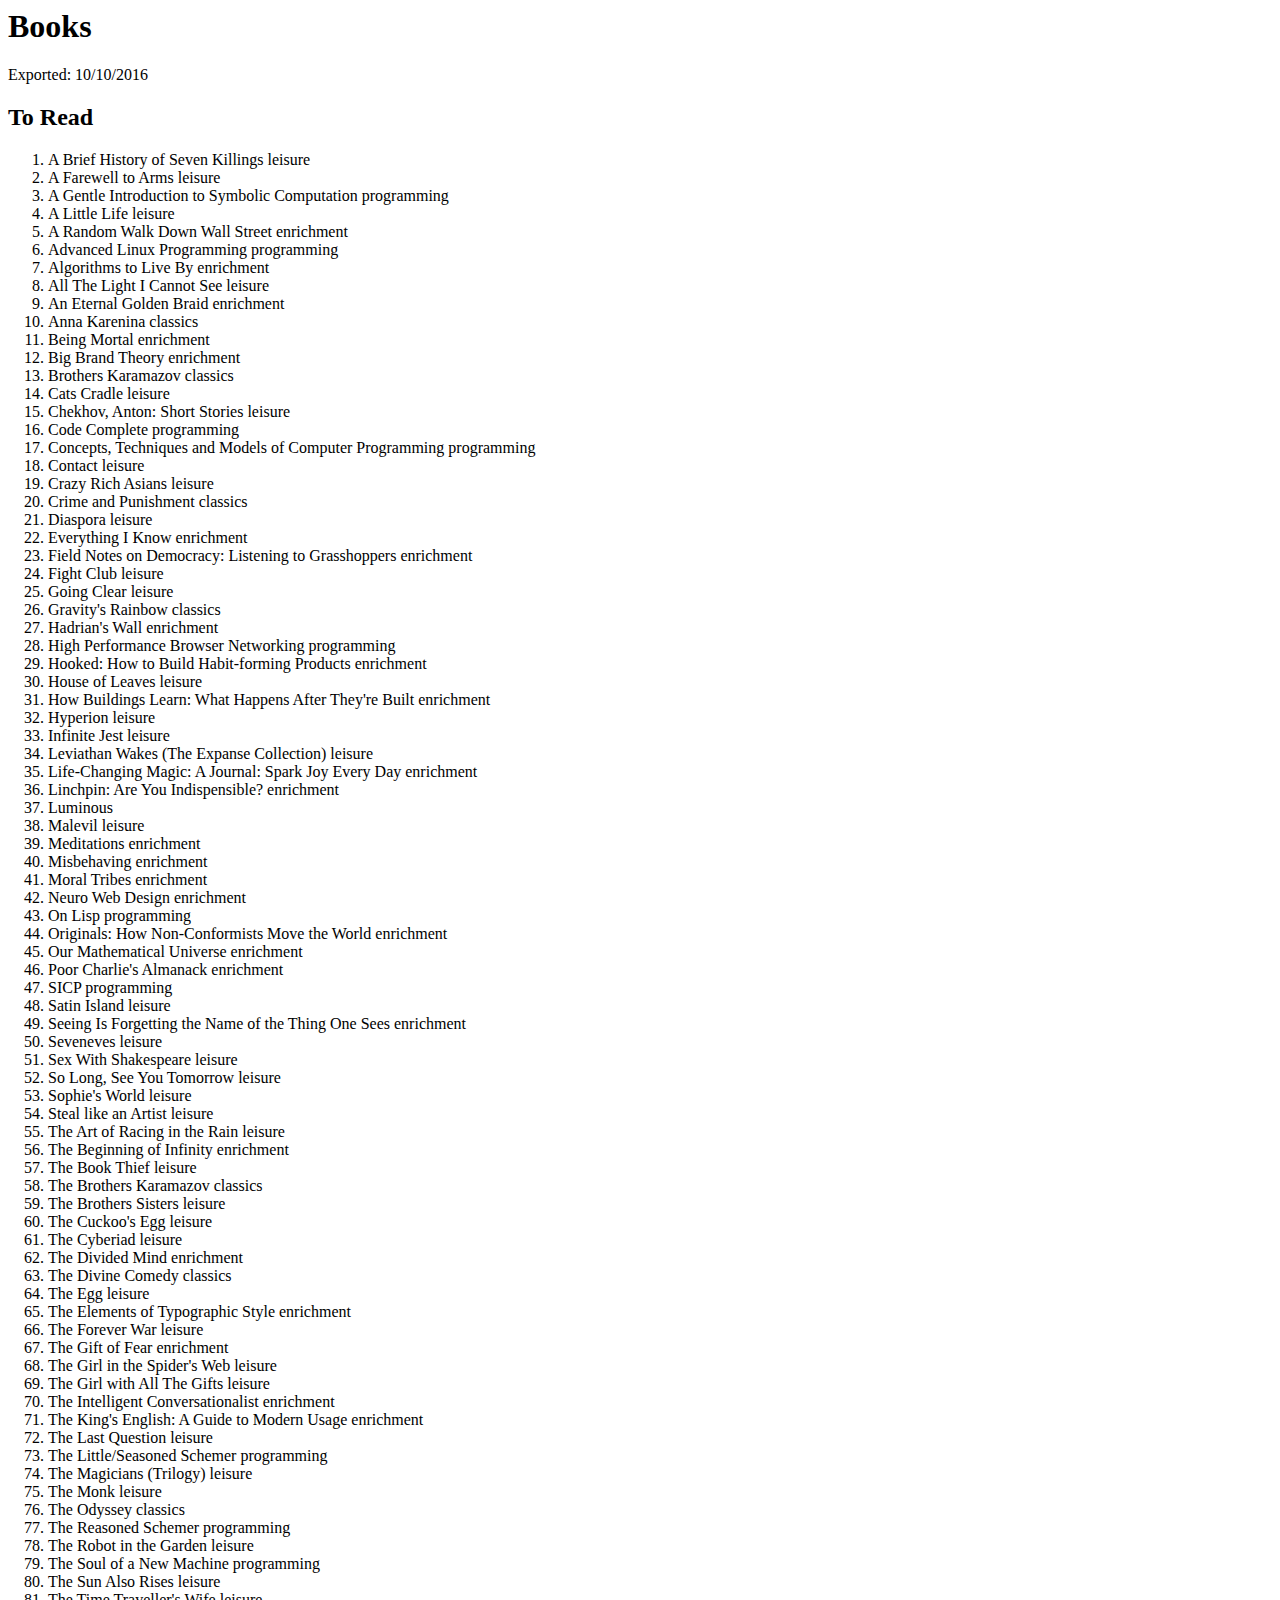
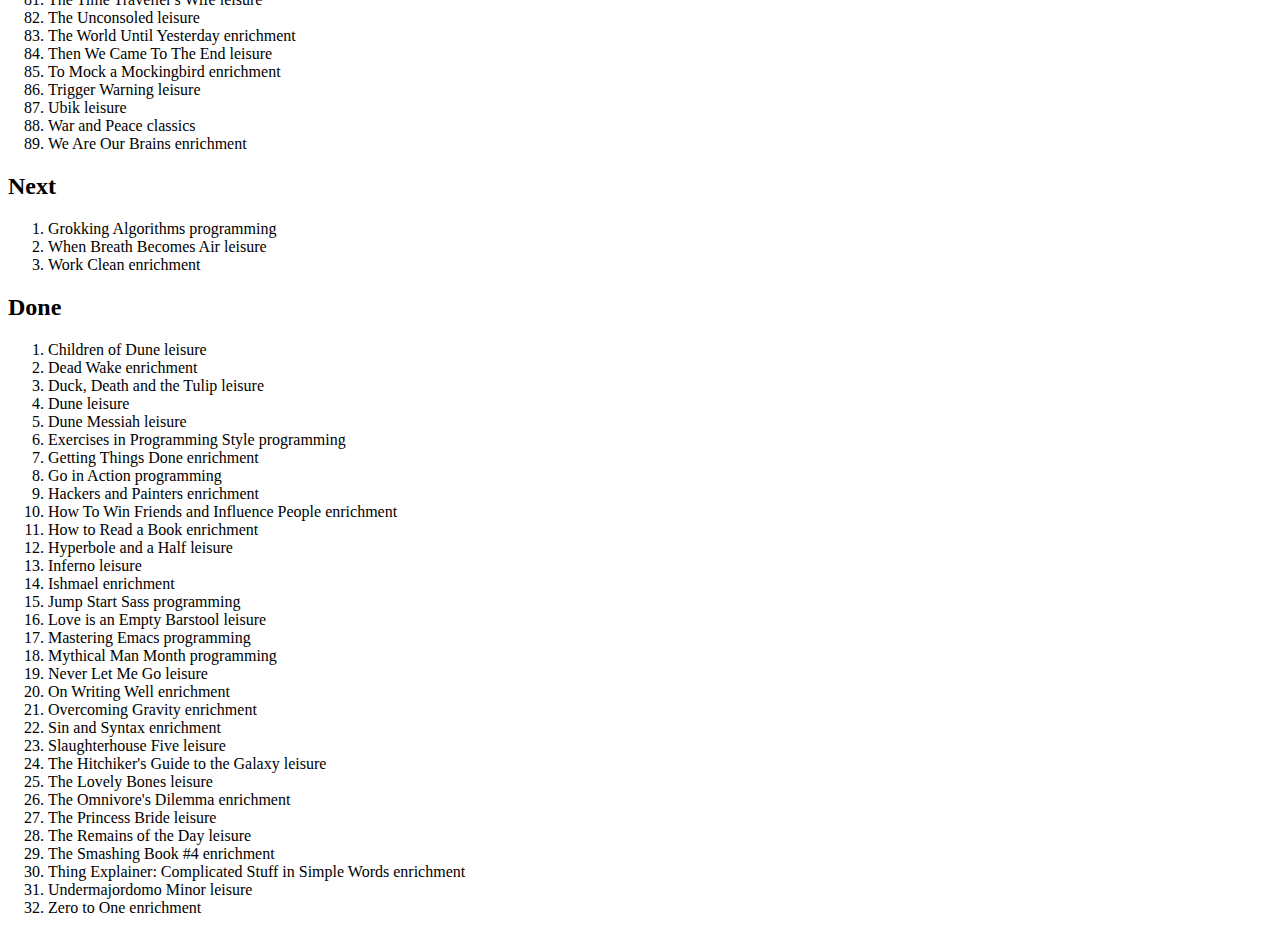
==== index.html @ 01408e84 "Initial Commit" ====
<html>
  <head>
    <title>Jethro Kuan | Books</title> 
    <link rel="stylesheet" href="/css/books.css" type="text/css" media="screen" />
  </head>
  <body>
    <h1>Books</h1>
    <p class="desc">Exported: 10/10/2016</p> 
    <section class="to_read">
      <h2>To Read</h2>
      <ol>
        
          <li class="to_read">A Brief History of Seven Killings <span class="tag">leisure</span></li>
        
          <li class="to_read">A Farewell to Arms <span class="tag">leisure</span></li>
        
          <li class="to_read">A Gentle Introduction to Symbolic Computation <span class="tag">programming</span></li>
        
          <li class="to_read">A Little Life <span class="tag">leisure</span></li>
        
          <li class="to_read">A Random Walk Down Wall Street <span class="tag">enrichment</span></li>
        
          <li class="to_read">Advanced Linux Programming <span class="tag">programming</span></li>
        
          <li class="to_read">Algorithms to Live By <span class="tag">enrichment</span></li>
        
          <li class="to_read">All The Light I Cannot See <span class="tag">leisure</span></li>
        
          <li class="to_read">An Eternal Golden Braid <span class="tag">enrichment</span></li>
        
          <li class="to_read">Anna Karenina <span class="tag">classics</span></li>
        
          <li class="to_read">Being Mortal <span class="tag">enrichment</span></li>
        
          <li class="to_read">Big Brand Theory <span class="tag">enrichment</span></li>
        
          <li class="to_read">Brothers Karamazov <span class="tag">classics</span></li>
        
          <li class="to_read">Cats Cradle <span class="tag">leisure</span></li>
        
          <li class="to_read">Chekhov, Anton: Short Stories <span class="tag">leisure</span></li>
        
          <li class="to_read">Code Complete <span class="tag">programming</span></li>
        
          <li class="to_read">Concepts, Techniques and Models of Computer Programming <span class="tag">programming</span></li>
        
          <li class="to_read">Contact <span class="tag">leisure</span></li>
        
          <li class="to_read">Crazy Rich Asians <span class="tag">leisure</span></li>
        
          <li class="to_read">Crime and Punishment <span class="tag">classics</span></li>
        
          <li class="to_read">Diaspora <span class="tag">leisure</span></li>
        
          <li class="to_read">Everything I Know <span class="tag">enrichment</span></li>
        
          <li class="to_read">Field Notes on Democracy: Listening to Grasshoppers <span class="tag">enrichment</span></li>
        
          <li class="to_read">Fight Club <span class="tag">leisure</span></li>
        
          <li class="to_read">Going Clear <span class="tag">leisure</span></li>
        
          <li class="to_read">Gravity's Rainbow <span class="tag">classics</span></li>
        
          <li class="to_read">Hadrian's Wall <span class="tag">enrichment</span></li>
        
          <li class="to_read">High Performance Browser Networking <span class="tag">programming</span></li>
        
          <li class="to_read">Hooked: How to Build Habit-forming Products <span class="tag">enrichment</span></li>
        
          <li class="to_read">House of Leaves <span class="tag">leisure</span></li>
        
          <li class="to_read">How Buildings Learn: What Happens After They're Built <span class="tag">enrichment</span></li>
        
          <li class="to_read">Hyperion <span class="tag">leisure</span></li>
        
          <li class="to_read">Infinite Jest <span class="tag">leisure</span></li>
        
          <li class="to_read">Leviathan Wakes (The Expanse Collection) <span class="tag">leisure</span></li>
        
          <li class="to_read">Life-Changing Magic: A Journal: Spark Joy Every Day <span class="tag">enrichment</span></li>
        
          <li class="to_read">Linchpin: Are You Indispensible? <span class="tag">enrichment</span></li>
        
          <li class="to_read">Luminous <span class="tag"></span></li>
        
          <li class="to_read">Malevil <span class="tag">leisure</span></li>
        
          <li class="to_read">Meditations <span class="tag">enrichment</span></li>
        
          <li class="to_read">Misbehaving <span class="tag">enrichment</span></li>
        
          <li class="to_read">Moral Tribes <span class="tag">enrichment</span></li>
        
          <li class="to_read">Neuro Web Design <span class="tag">enrichment</span></li>
        
          <li class="to_read">On Lisp <span class="tag">programming</span></li>
        
          <li class="to_read">Originals: How Non-Conformists Move the World <span class="tag">enrichment</span></li>
        
          <li class="to_read">Our Mathematical Universe <span class="tag">enrichment</span></li>
        
          <li class="to_read">Poor Charlie's Almanack <span class="tag">enrichment</span></li>
        
          <li class="to_read">SICP <span class="tag">programming</span></li>
        
          <li class="to_read">Satin Island <span class="tag">leisure</span></li>
        
          <li class="to_read">Seeing Is Forgetting the Name of the Thing One Sees <span class="tag">enrichment</span></li>
        
          <li class="to_read">Seveneves <span class="tag">leisure</span></li>
        
          <li class="to_read">Sex With Shakespeare <span class="tag">leisure</span></li>
        
          <li class="to_read">So Long, See You Tomorrow <span class="tag">leisure</span></li>
        
          <li class="to_read">Sophie's World <span class="tag">leisure</span></li>
        
          <li class="to_read">Steal like an Artist <span class="tag">leisure</span></li>
        
          <li class="to_read">The Art of Racing in the Rain <span class="tag">leisure</span></li>
        
          <li class="to_read">The Beginning of Infinity <span class="tag">enrichment</span></li>
        
          <li class="to_read">The Book Thief <span class="tag">leisure</span></li>
        
          <li class="to_read">The Brothers Karamazov <span class="tag">classics</span></li>
        
          <li class="to_read">The Brothers Sisters <span class="tag">leisure</span></li>
        
          <li class="to_read">The Cuckoo's Egg <span class="tag">leisure</span></li>
        
          <li class="to_read">The Cyberiad <span class="tag">leisure</span></li>
        
          <li class="to_read">The Divided Mind <span class="tag">enrichment</span></li>
        
          <li class="to_read">The Divine Comedy <span class="tag">classics</span></li>
        
          <li class="to_read">The Egg <span class="tag">leisure</span></li>
        
          <li class="to_read">The Elements of Typographic Style <span class="tag">enrichment</span></li>
        
          <li class="to_read">The Forever War <span class="tag">leisure</span></li>
        
          <li class="to_read">The Gift of Fear <span class="tag">enrichment</span></li>
        
          <li class="to_read">The Girl in the Spider's Web <span class="tag">leisure</span></li>
        
          <li class="to_read">The Girl with All The Gifts <span class="tag">leisure</span></li>
        
          <li class="to_read">The Intelligent Conversationalist <span class="tag">enrichment</span></li>
        
          <li class="to_read">The King's English: A Guide to Modern Usage <span class="tag">enrichment</span></li>
        
          <li class="to_read">The Last Question <span class="tag">leisure</span></li>
        
          <li class="to_read">The Little/Seasoned Schemer <span class="tag">programming</span></li>
        
          <li class="to_read">The Magicians (Trilogy) <span class="tag">leisure</span></li>
        
          <li class="to_read">The Monk <span class="tag">leisure</span></li>
        
          <li class="to_read">The Odyssey <span class="tag">classics</span></li>
        
          <li class="to_read">The Reasoned Schemer <span class="tag">programming</span></li>
        
          <li class="to_read">The Robot in the Garden <span class="tag">leisure</span></li>
        
          <li class="to_read">The Soul of a New Machine <span class="tag">programming</span></li>
        
          <li class="to_read">The Sun Also Rises <span class="tag">leisure</span></li>
        
          <li class="to_read">The Time Traveller's Wife <span class="tag">leisure</span></li>
        
          <li class="to_read">The Unconsoled <span class="tag">leisure</span></li>
        
          <li class="to_read">The World Until Yesterday <span class="tag">enrichment</span></li>
        
          <li class="to_read">Then We Came To The End <span class="tag">leisure</span></li>
        
          <li class="to_read">To Mock a Mockingbird <span class="tag">enrichment</span></li>
        
          <li class="to_read">Trigger Warning <span class="tag">leisure</span></li>
        
          <li class="to_read">Ubik <span class="tag">leisure</span></li>
        
          <li class="to_read">War and Peace <span class="tag">classics</span></li>
        
          <li class="to_read">We Are Our Brains <span class="tag">enrichment</span></li>
        
      </ol>
    </section>
    <section class="next">
      <h2>Next</h2>
      <ol>
        
          <li class="next">Grokking Algorithms <span class="tag">programming</span></li>
        
          <li class="next">When Breath Becomes Air <span class="tag">leisure</span></li>
        
          <li class="next">Work Clean <span class="tag">enrichment</span></li>
                
      </ol>
    </section>
    <section class="done">
      <h2>Done</h2>
      <ol>
        
          <li class="done">Children of Dune <span class="tag">leisure</span></li>
        
          <li class="done">Dead Wake <span class="tag">enrichment</span></li>
        
          <li class="done">Duck, Death and the Tulip <span class="tag">leisure</span></li>
        
          <li class="done">Dune <span class="tag">leisure</span></li>
        
          <li class="done">Dune Messiah <span class="tag">leisure</span></li>
        
          <li class="done">Exercises in Programming Style <span class="tag">programming</span></li>
        
          <li class="done">Getting Things Done <span class="tag">enrichment</span></li>
        
          <li class="done">Go in Action <span class="tag">programming</span></li>
        
          <li class="done">Hackers and Painters <span class="tag">enrichment</span></li>
        
          <li class="done">How To Win Friends and Influence People <span class="tag">enrichment</span></li>
        
          <li class="done">How to Read a Book <span class="tag">enrichment</span></li>
        
          <li class="done">Hyperbole and a Half <span class="tag">leisure</span></li>
        
          <li class="done">Inferno <span class="tag">leisure</span></li>
        
          <li class="done">Ishmael <span class="tag">enrichment</span></li>
        
          <li class="done">Jump Start Sass <span class="tag">programming</span></li>
        
          <li class="done">Love is an Empty Barstool <span class="tag">leisure</span></li>
        
          <li class="done">Mastering Emacs <span class="tag">programming</span></li>
        
          <li class="done">Mythical Man Month <span class="tag">programming</span></li>
        
          <li class="done">Never Let Me Go <span class="tag">leisure</span></li>
        
          <li class="done">On Writing Well <span class="tag">enrichment</span></li>
        
          <li class="done">Overcoming Gravity <span class="tag">enrichment</span></li>
        
          <li class="done">Sin and Syntax <span class="tag">enrichment</span></li>
        
          <li class="done">Slaughterhouse Five <span class="tag">leisure</span></li>
        
          <li class="done">The Hitchiker's Guide to the Galaxy <span class="tag">leisure</span></li>
        
          <li class="done">The Lovely Bones <span class="tag">leisure</span></li>
        
          <li class="done">The Omnivore's Dilemma <span class="tag">enrichment</span></li>
        
          <li class="done">The Princess Bride <span class="tag">leisure</span></li>
        
          <li class="done">The Remains of the Day <span class="tag">leisure</span></li>
        
          <li class="done">The Smashing Book #4 <span class="tag">enrichment</span></li>
        
          <li class="done">Thing Explainer: Complicated Stuff in Simple Words <span class="tag">enrichment</span></li>
        
          <li class="done">Undermajordomo Minor <span class="tag">leisure</span></li>
        
          <li class="done">Zero to One <span class="tag">enrichment</span></li>
        
      </ol>
    </section>
  </body>
</html>
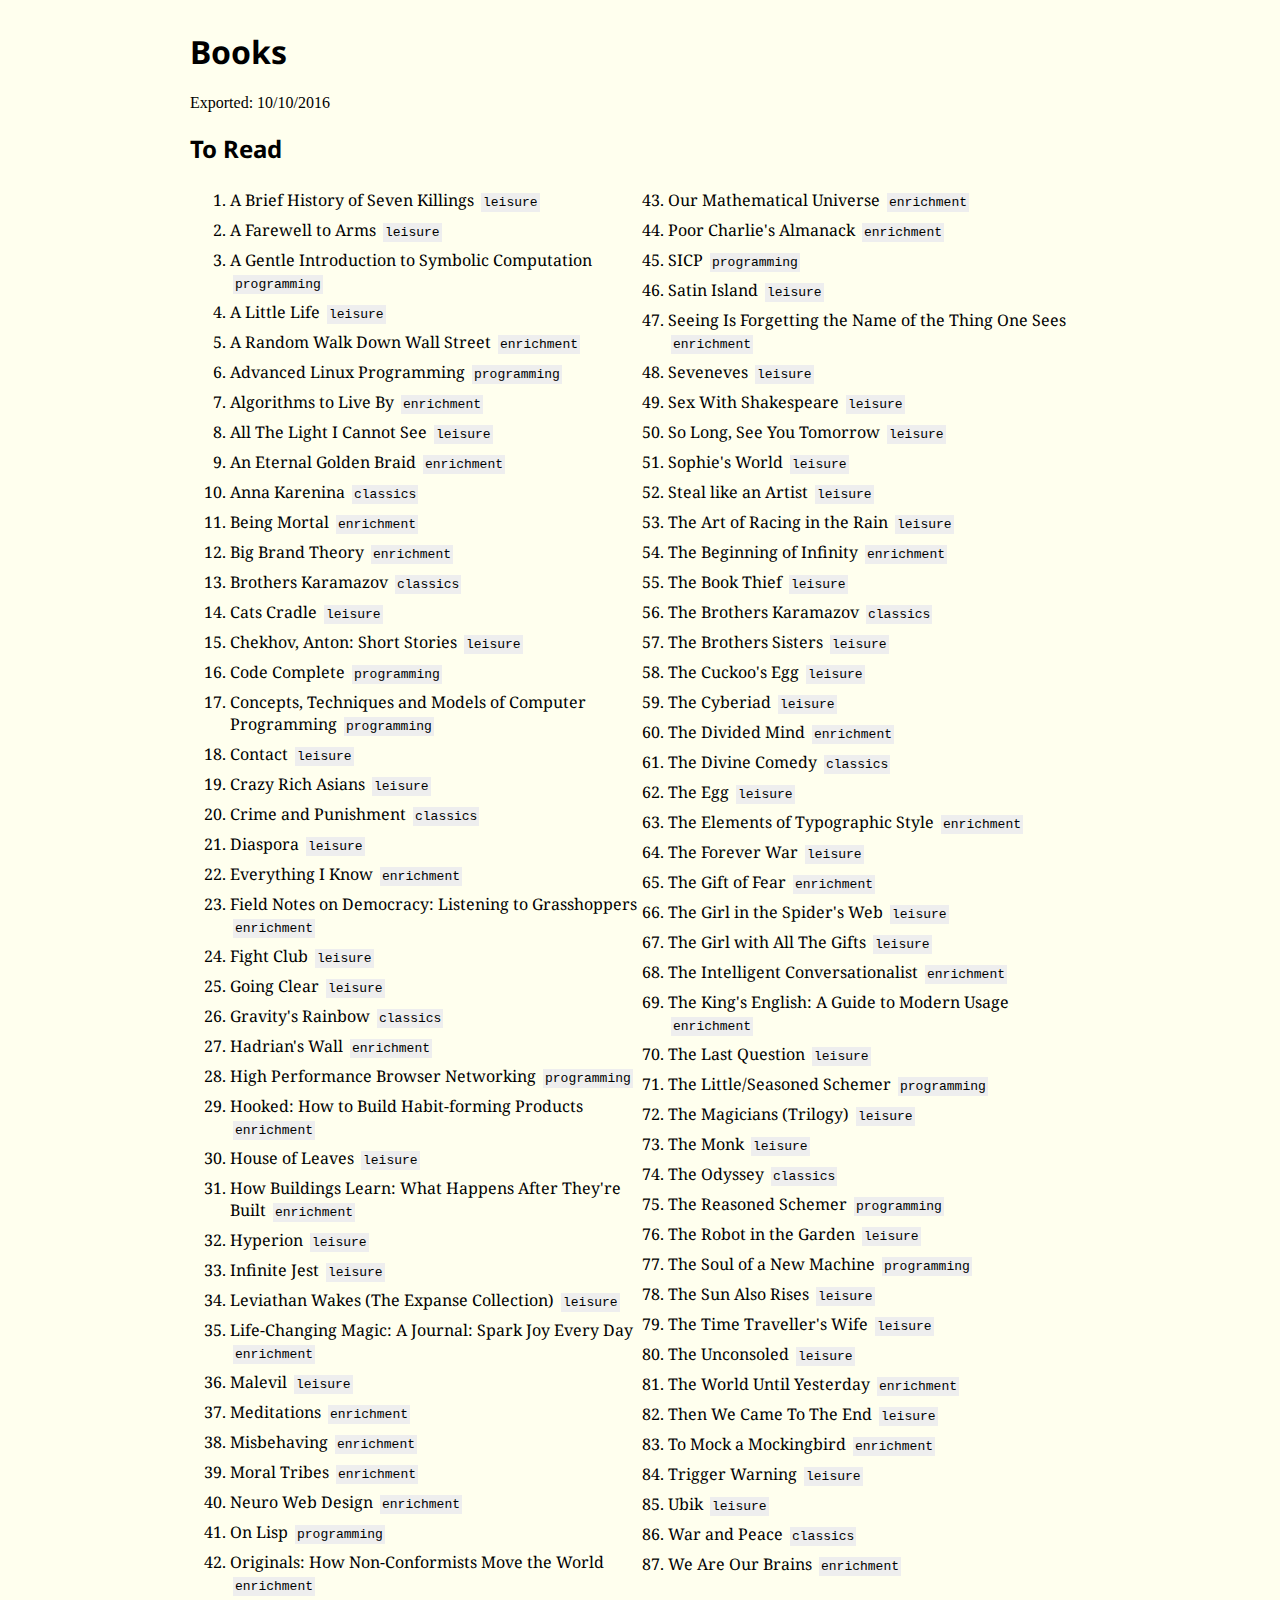
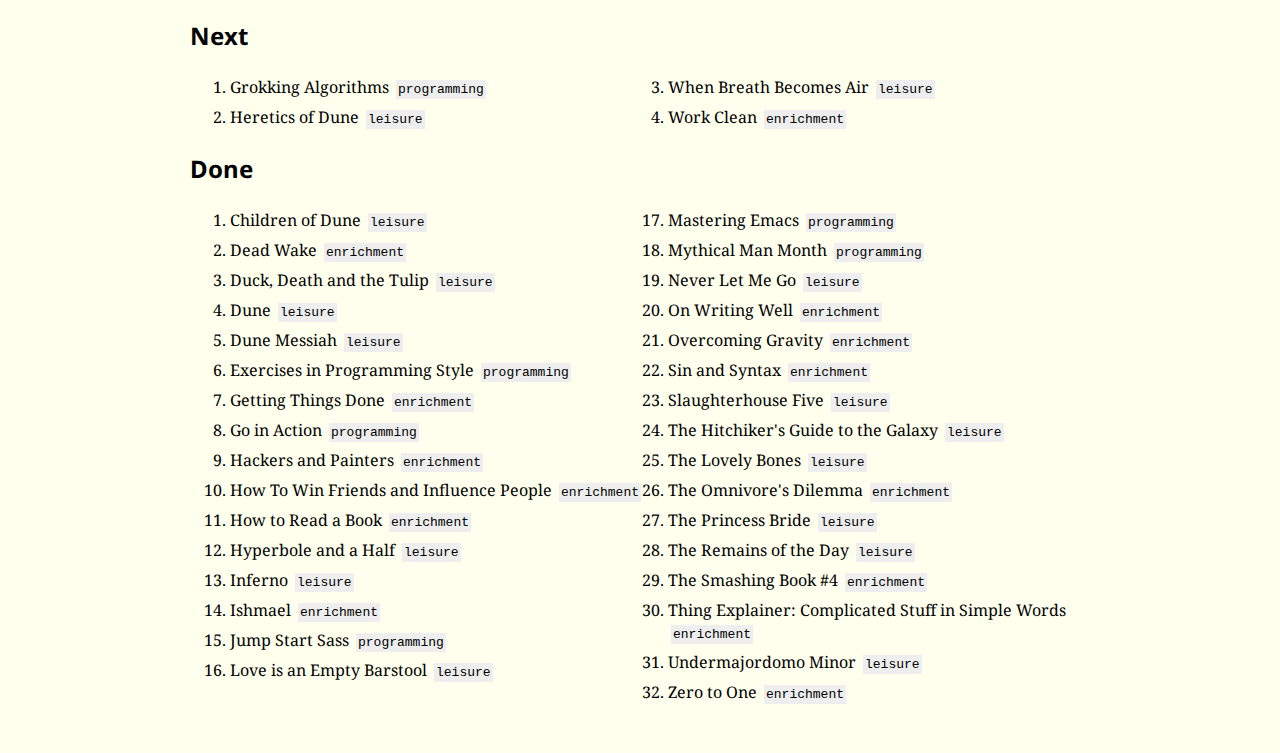
==== commit 78fe820c: "New changes: Mon Oct 10 13:41:34 SGT 2016" ====
--- a/index.html
+++ b/index.html
@@ -80,10 +80,6 @@
         
           <li class="to_read">Life-Changing Magic: A Journal: Spark Joy Every Day <span class="tag">enrichment</span></li>
         
-          <li class="to_read">Linchpin: Are You Indispensible? <span class="tag">enrichment</span></li>
-        
-          <li class="to_read">Luminous <span class="tag"></span></li>
-        
           <li class="to_read">Malevil <span class="tag">leisure</span></li>
         
           <li class="to_read">Meditations <span class="tag">enrichment</span></li>
@@ -195,6 +191,8 @@
       <ol>
         
           <li class="next">Grokking Algorithms <span class="tag">programming</span></li>
+        
+          <li class="next">Heretics of Dune <span class="tag">leisure</span></li>
         
           <li class="next">When Breath Becomes Air <span class="tag">leisure</span></li>
         
--- a/css/books.css
+++ b/css/books.css
@@ -0,0 +1,33 @@
+@import 'https://fonts.googleapis.com/css?family=Noto+Sans:700|Noto+Serif';
+html {    
+    background-color: #ffe;
+}
+
+body {
+    max-width: 900px;
+    margin: auto;
+    padding: 30px 0;
+}
+
+h1, h2 {
+    font-family: "Noto Sans", sans-serif;
+    font-weight: 700;
+}
+
+ol {
+    -webkit-columns: auto 2; /* Chrome, Safari, Opera */
+    -moz-columns: auto 2; /* Firefox */
+    columns: auto 2; 
+}
+
+li {
+    font-family: "Noto Serif", "Georgia", serif;
+    padding: 4px 0;
+}
+
+.tag {
+    background-color: #eee ;
+    padding: 2px;
+    margin-left: 3px;
+    font-family: monospace;
+}
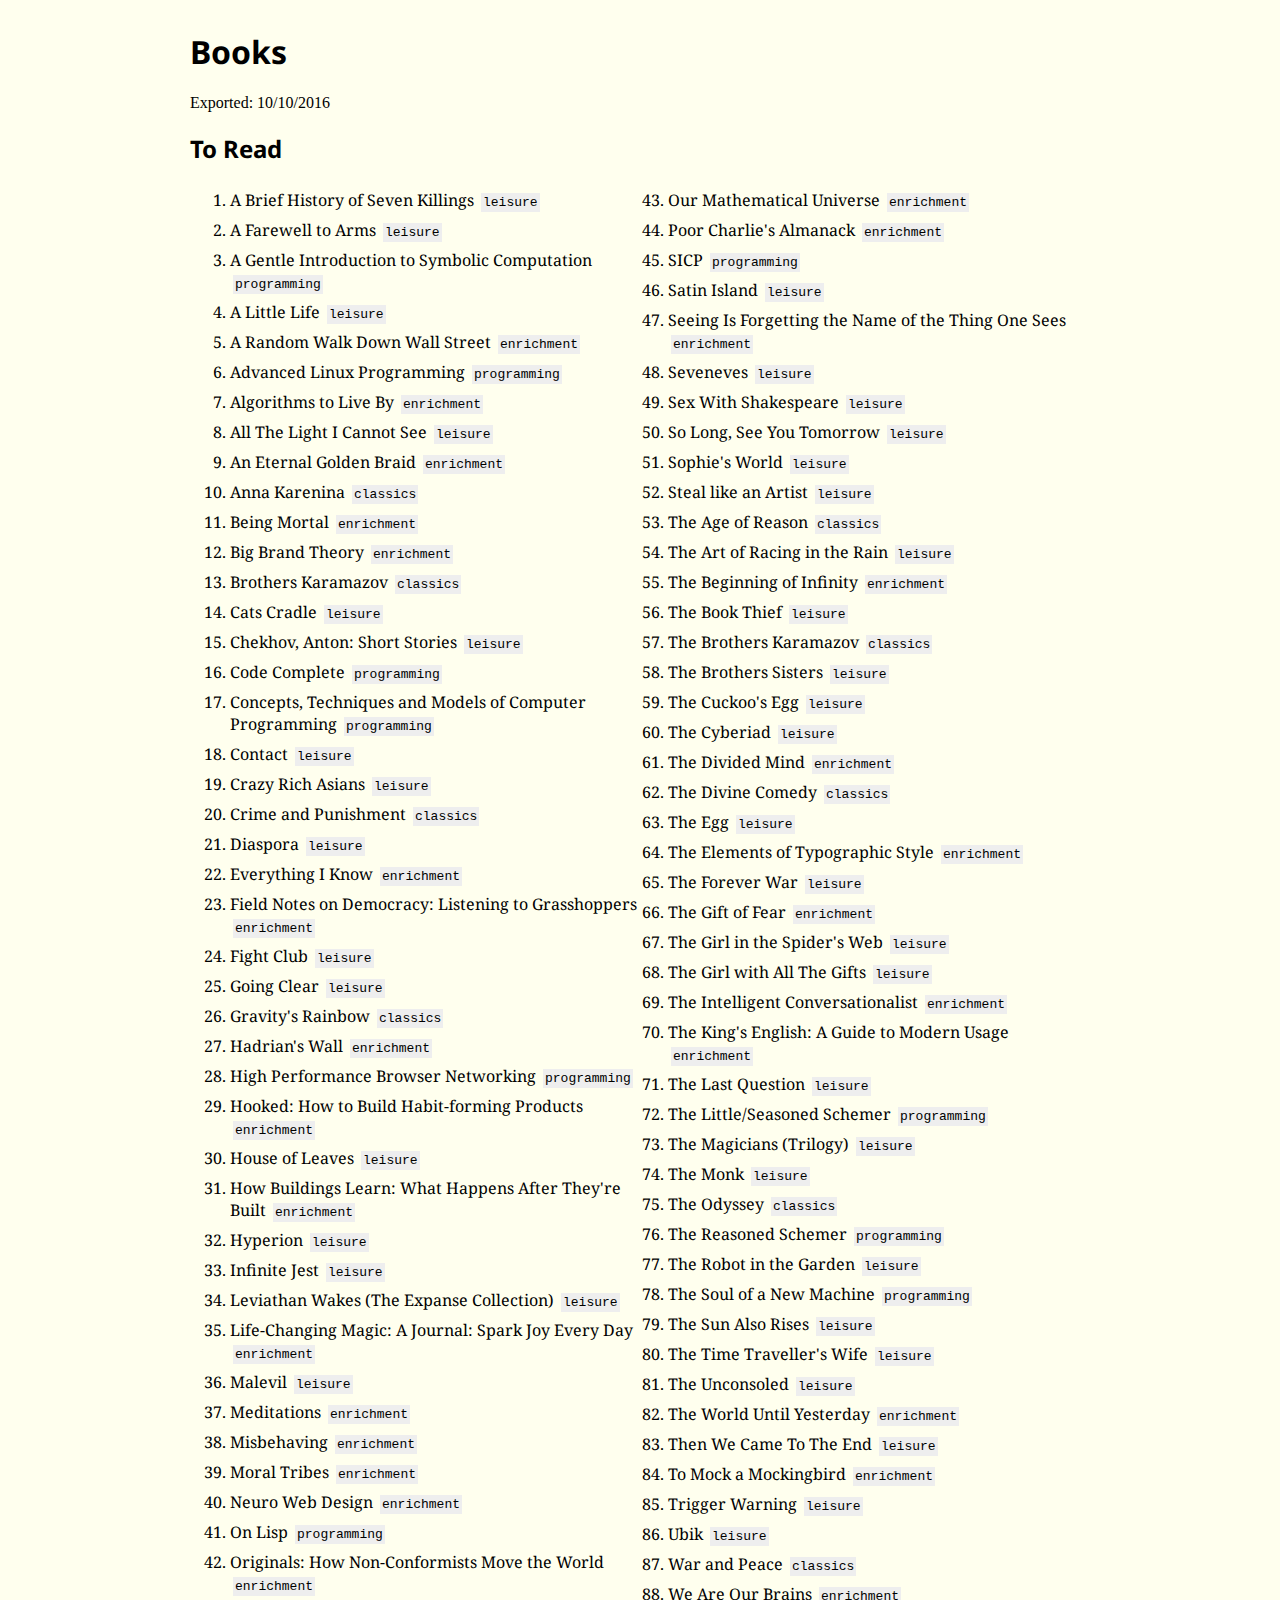
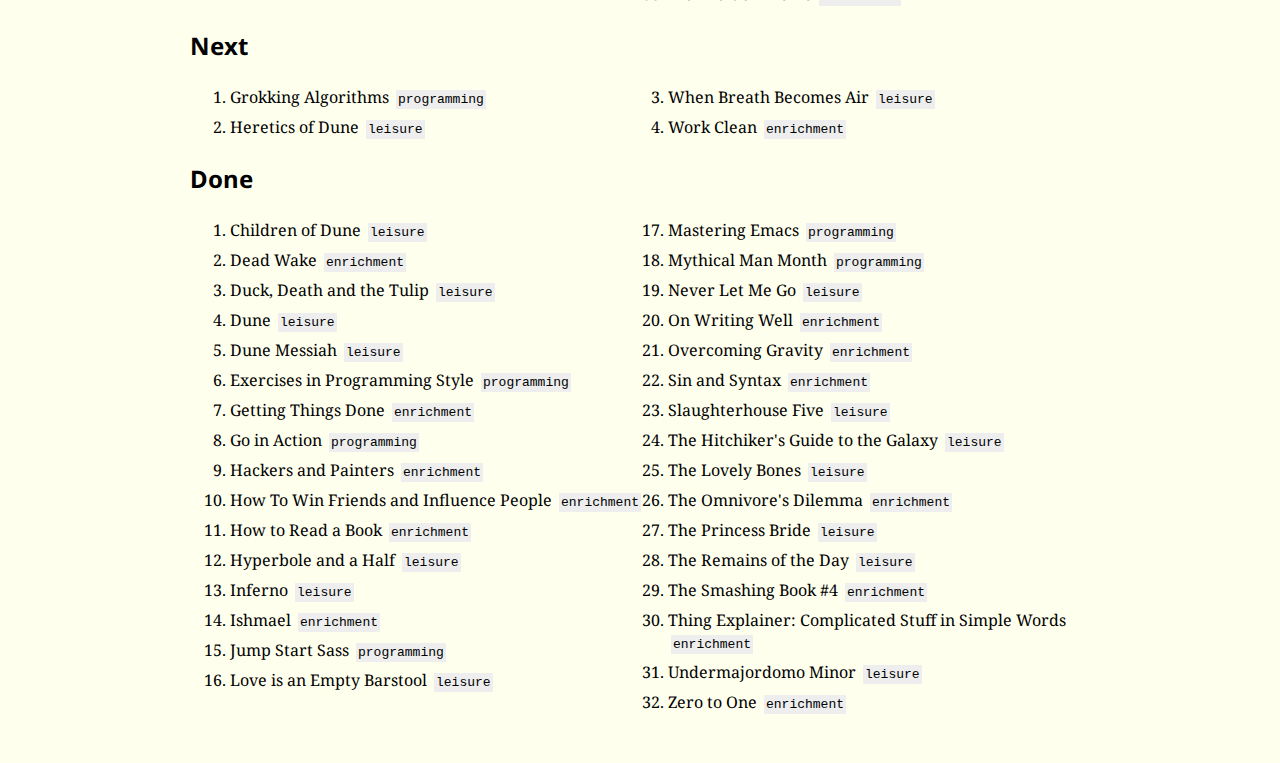
==== commit 860d8684: "New changes: Mon Oct 10 13:44:58 SGT 2016" ====
--- a/index.html
+++ b/index.html
@@ -114,6 +114,8 @@
         
           <li class="to_read">Steal like an Artist <span class="tag">leisure</span></li>
         
+          <li class="to_read">The Age of Reason <span class="tag">classics</span></li>
+        
           <li class="to_read">The Art of Racing in the Rain <span class="tag">leisure</span></li>
         
           <li class="to_read">The Beginning of Infinity <span class="tag">enrichment</span></li>
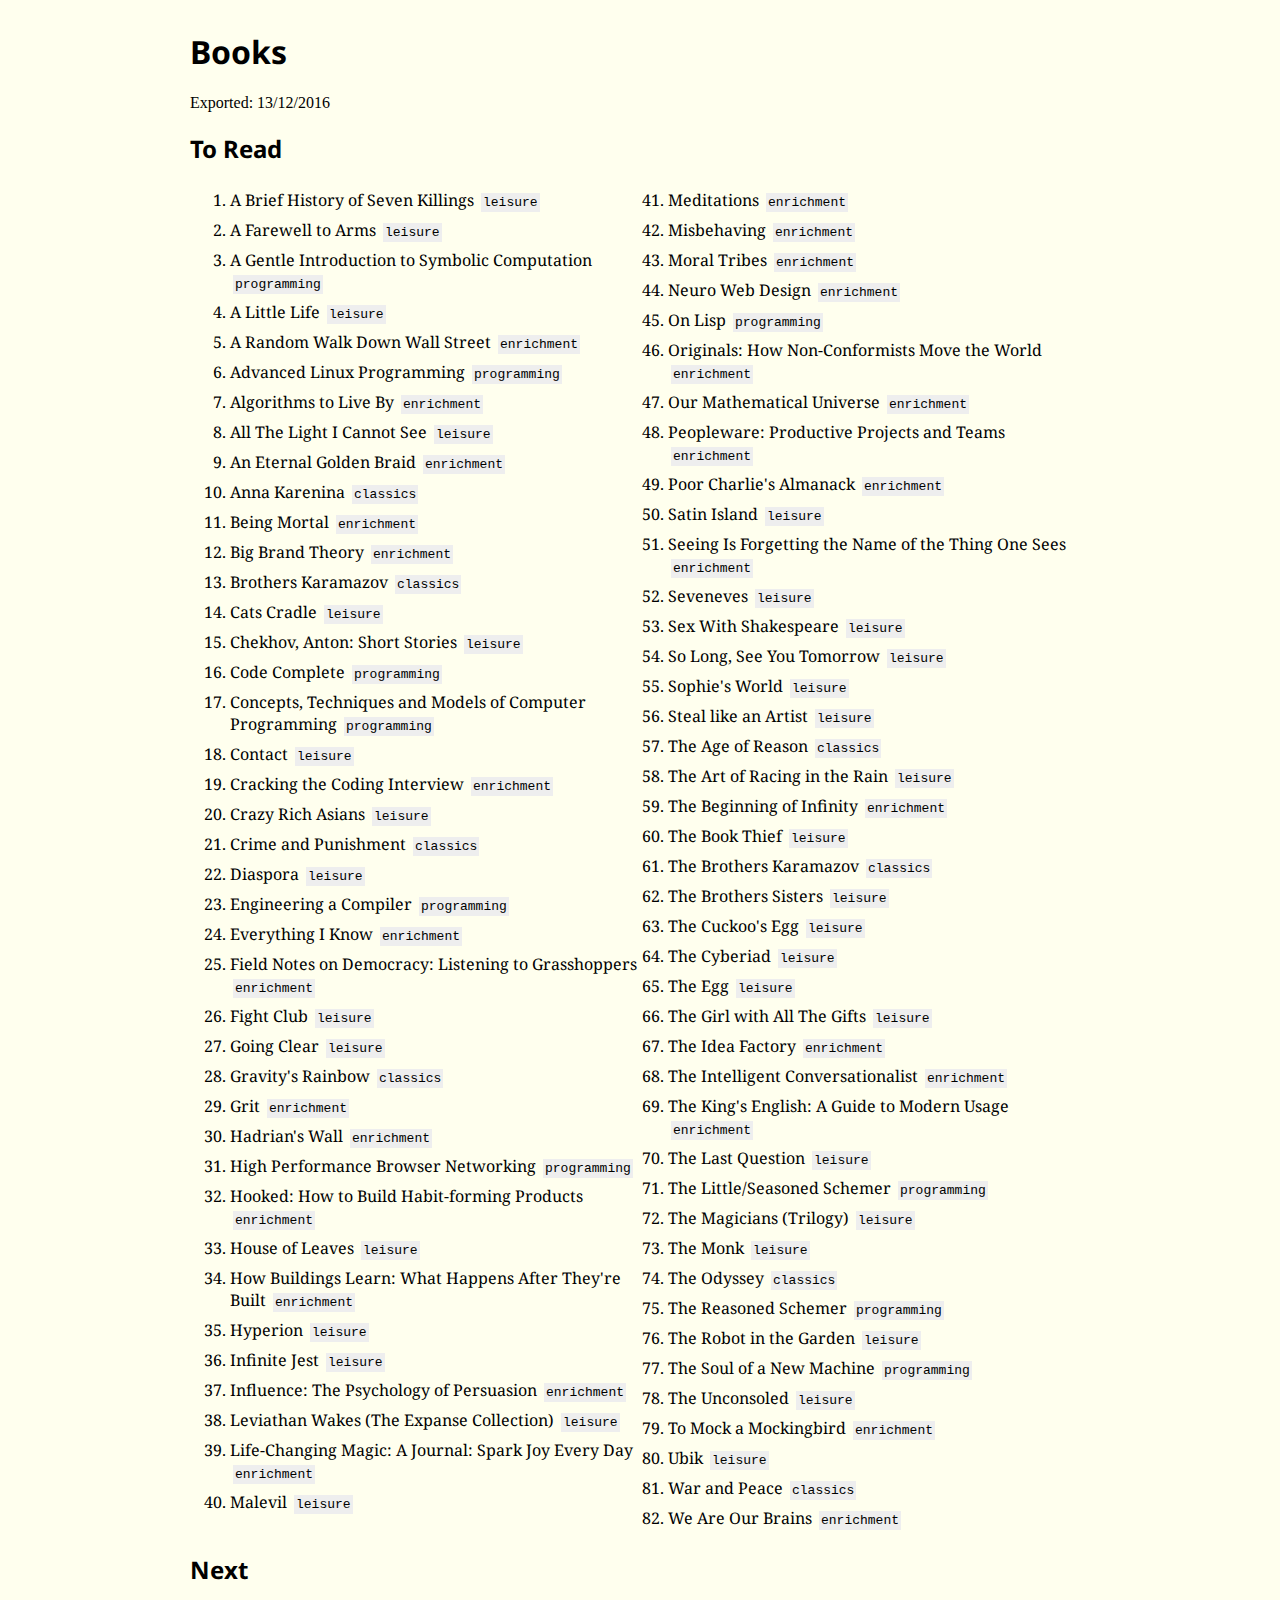
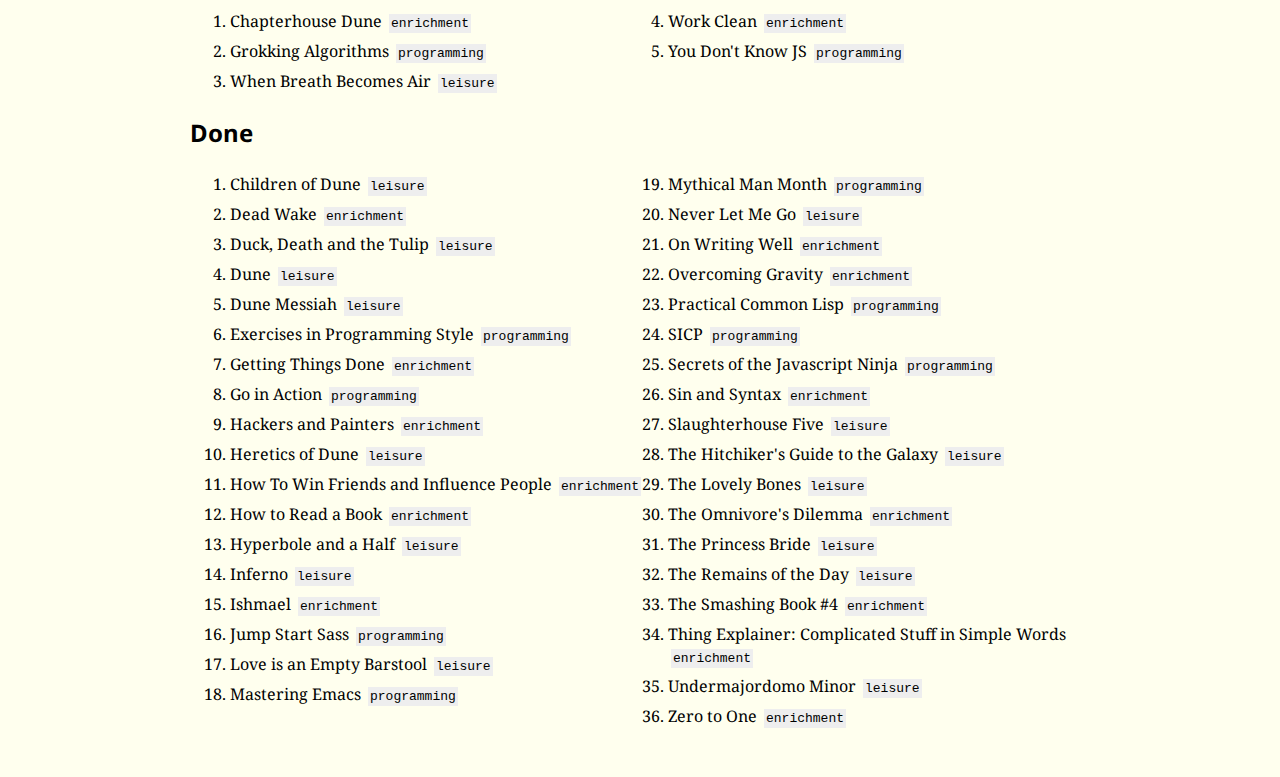
==== commit 0e7de7be: "New changes: Tue Dec 13 15:40:46 SGT 2016" ====
--- a/index.html
+++ b/index.html
@@ -5,7 +5,7 @@
   </head>
   <body>
     <h1>Books</h1>
-    <p class="desc">Exported: 10/10/2016</p> 
+    <p class="desc">Exported: 13/12/2016</p> 
     <section class="to_read">
       <h2>To Read</h2>
       <ol>
@@ -46,12 +46,16 @@
         
           <li class="to_read">Contact <span class="tag">leisure</span></li>
         
+          <li class="to_read">Cracking the Coding Interview <span class="tag">enrichment</span></li>
+        
           <li class="to_read">Crazy Rich Asians <span class="tag">leisure</span></li>
         
           <li class="to_read">Crime and Punishment <span class="tag">classics</span></li>
         
           <li class="to_read">Diaspora <span class="tag">leisure</span></li>
         
+          <li class="to_read">Engineering a Compiler <span class="tag">programming</span></li>
+        
           <li class="to_read">Everything I Know <span class="tag">enrichment</span></li>
         
           <li class="to_read">Field Notes on Democracy: Listening to Grasshoppers <span class="tag">enrichment</span></li>
@@ -62,6 +66,8 @@
         
           <li class="to_read">Gravity's Rainbow <span class="tag">classics</span></li>
         
+          <li class="to_read">Grit <span class="tag">enrichment</span></li>
+        
           <li class="to_read">Hadrian's Wall <span class="tag">enrichment</span></li>
         
           <li class="to_read">High Performance Browser Networking <span class="tag">programming</span></li>
@@ -76,6 +82,8 @@
         
           <li class="to_read">Infinite Jest <span class="tag">leisure</span></li>
         
+          <li class="to_read">Influence: The Psychology of Persuasion <span class="tag">enrichment</span></li>
+        
           <li class="to_read">Leviathan Wakes (The Expanse Collection) <span class="tag">leisure</span></li>
         
           <li class="to_read">Life-Changing Magic: A Journal: Spark Joy Every Day <span class="tag">enrichment</span></li>
@@ -96,10 +104,10 @@
         
           <li class="to_read">Our Mathematical Universe <span class="tag">enrichment</span></li>
         
+          <li class="to_read">Peopleware: Productive Projects and Teams <span class="tag">enrichment</span></li>
+        
           <li class="to_read">Poor Charlie's Almanack <span class="tag">enrichment</span></li>
         
-          <li class="to_read">SICP <span class="tag">programming</span></li>
-        
           <li class="to_read">Satin Island <span class="tag">leisure</span></li>
         
           <li class="to_read">Seeing Is Forgetting the Name of the Thing One Sees <span class="tag">enrichment</span></li>
@@ -130,22 +138,12 @@
         
           <li class="to_read">The Cyberiad <span class="tag">leisure</span></li>
         
-          <li class="to_read">The Divided Mind <span class="tag">enrichment</span></li>
-        
-          <li class="to_read">The Divine Comedy <span class="tag">classics</span></li>
-        
           <li class="to_read">The Egg <span class="tag">leisure</span></li>
         
-          <li class="to_read">The Elements of Typographic Style <span class="tag">enrichment</span></li>
-        
-          <li class="to_read">The Forever War <span class="tag">leisure</span></li>
-        
-          <li class="to_read">The Gift of Fear <span class="tag">enrichment</span></li>
-        
-          <li class="to_read">The Girl in the Spider's Web <span class="tag">leisure</span></li>
-        
           <li class="to_read">The Girl with All The Gifts <span class="tag">leisure</span></li>
         
+          <li class="to_read">The Idea Factory <span class="tag">enrichment</span></li>
+        
           <li class="to_read">The Intelligent Conversationalist <span class="tag">enrichment</span></li>
         
           <li class="to_read">The King's English: A Guide to Modern Usage <span class="tag">enrichment</span></li>
@@ -166,19 +164,9 @@
         
           <li class="to_read">The Soul of a New Machine <span class="tag">programming</span></li>
         
-          <li class="to_read">The Sun Also Rises <span class="tag">leisure</span></li>
-        
-          <li class="to_read">The Time Traveller's Wife <span class="tag">leisure</span></li>
-        
           <li class="to_read">The Unconsoled <span class="tag">leisure</span></li>
         
-          <li class="to_read">The World Until Yesterday <span class="tag">enrichment</span></li>
-        
-          <li class="to_read">Then We Came To The End <span class="tag">leisure</span></li>
-        
           <li class="to_read">To Mock a Mockingbird <span class="tag">enrichment</span></li>
-        
-          <li class="to_read">Trigger Warning <span class="tag">leisure</span></li>
         
           <li class="to_read">Ubik <span class="tag">leisure</span></li>
         
@@ -192,13 +180,15 @@
       <h2>Next</h2>
       <ol>
         
+          <li class="next">Chapterhouse Dune <span class="tag">enrichment</span></li>
+        
           <li class="next">Grokking Algorithms <span class="tag">programming</span></li>
         
-          <li class="next">Heretics of Dune <span class="tag">leisure</span></li>
-        
           <li class="next">When Breath Becomes Air <span class="tag">leisure</span></li>
         
           <li class="next">Work Clean <span class="tag">enrichment</span></li>
+        
+          <li class="next">You Don't Know JS <span class="tag">programming</span></li>
                 
       </ol>
     </section>
@@ -224,6 +214,8 @@
         
           <li class="done">Hackers and Painters <span class="tag">enrichment</span></li>
         
+          <li class="done">Heretics of Dune <span class="tag">leisure</span></li>
+        
           <li class="done">How To Win Friends and Influence People <span class="tag">enrichment</span></li>
         
           <li class="done">How to Read a Book <span class="tag">enrichment</span></li>
@@ -247,6 +239,12 @@
           <li class="done">On Writing Well <span class="tag">enrichment</span></li>
         
           <li class="done">Overcoming Gravity <span class="tag">enrichment</span></li>
+        
+          <li class="done">Practical Common Lisp <span class="tag">programming</span></li>
+        
+          <li class="done">SICP <span class="tag">programming</span></li>
+        
+          <li class="done">Secrets of the Javascript Ninja <span class="tag">programming</span></li>
         
           <li class="done">Sin and Syntax <span class="tag">enrichment</span></li>
         
